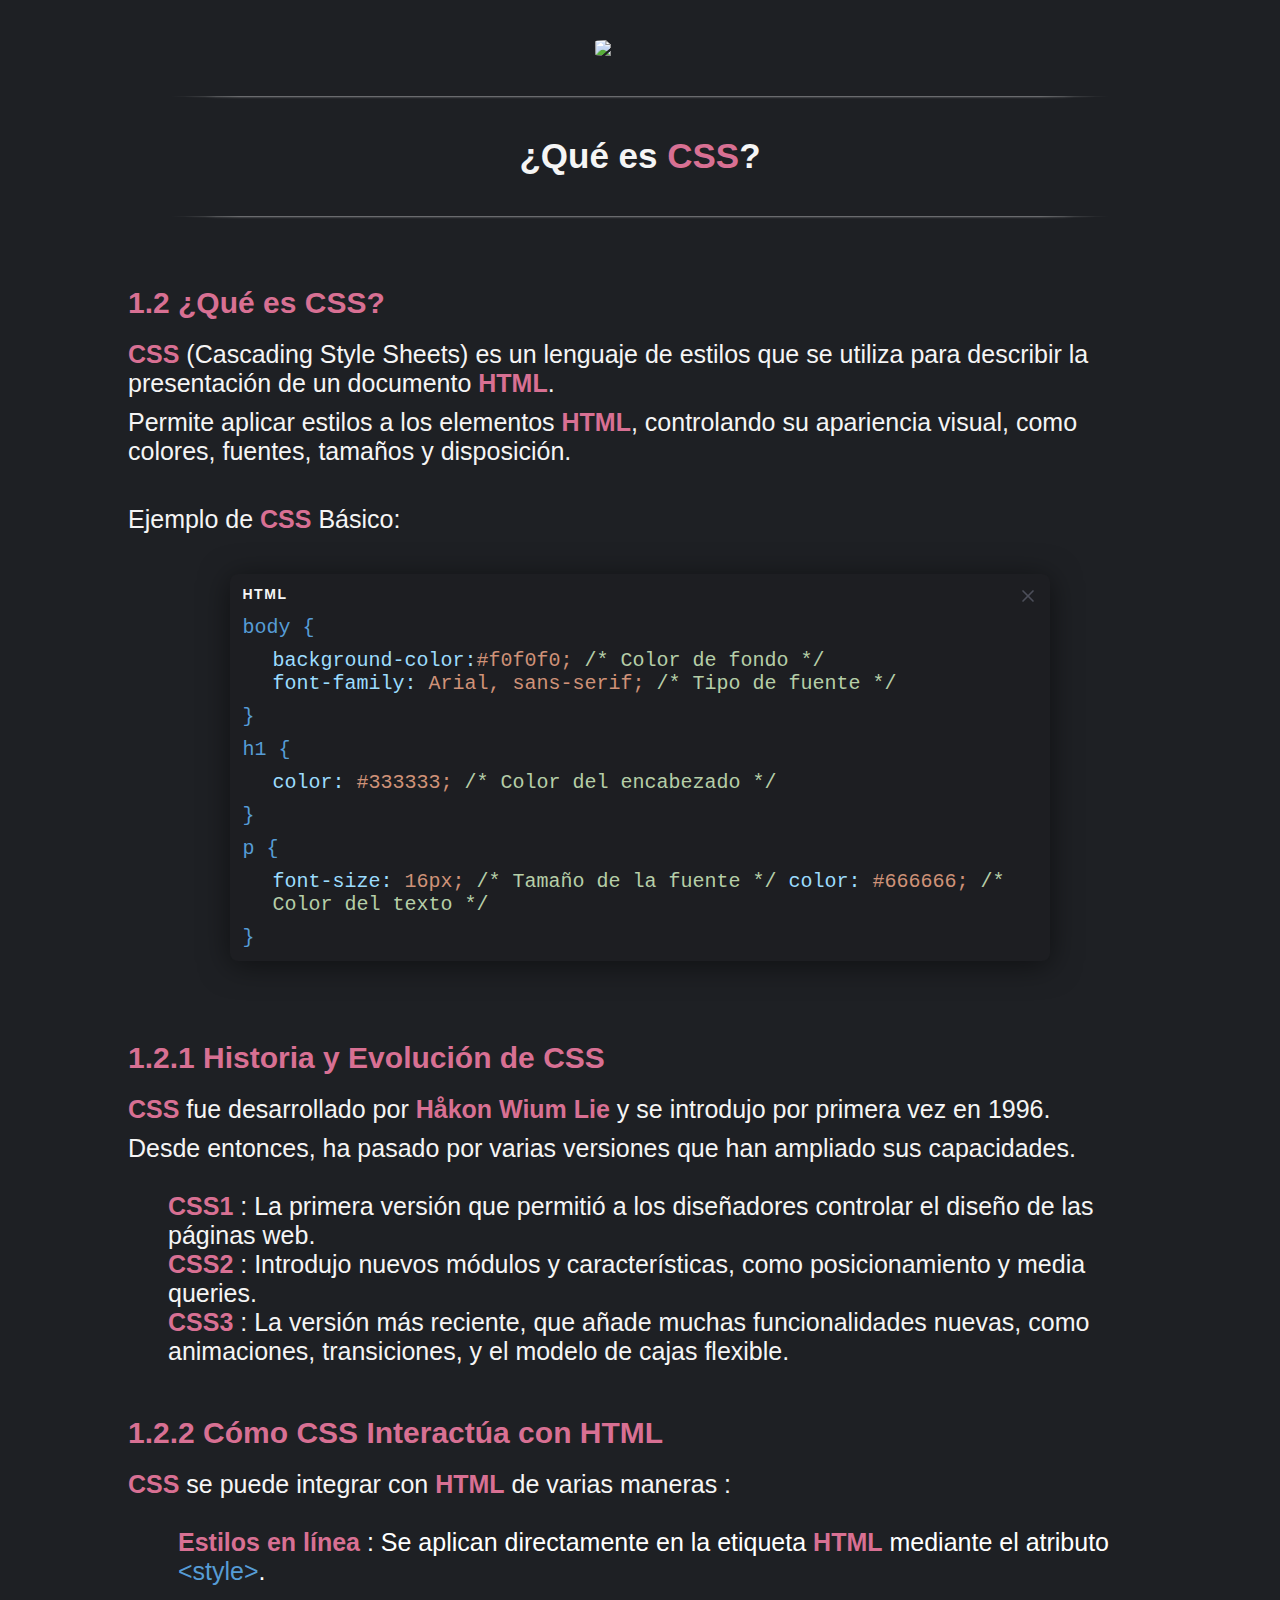
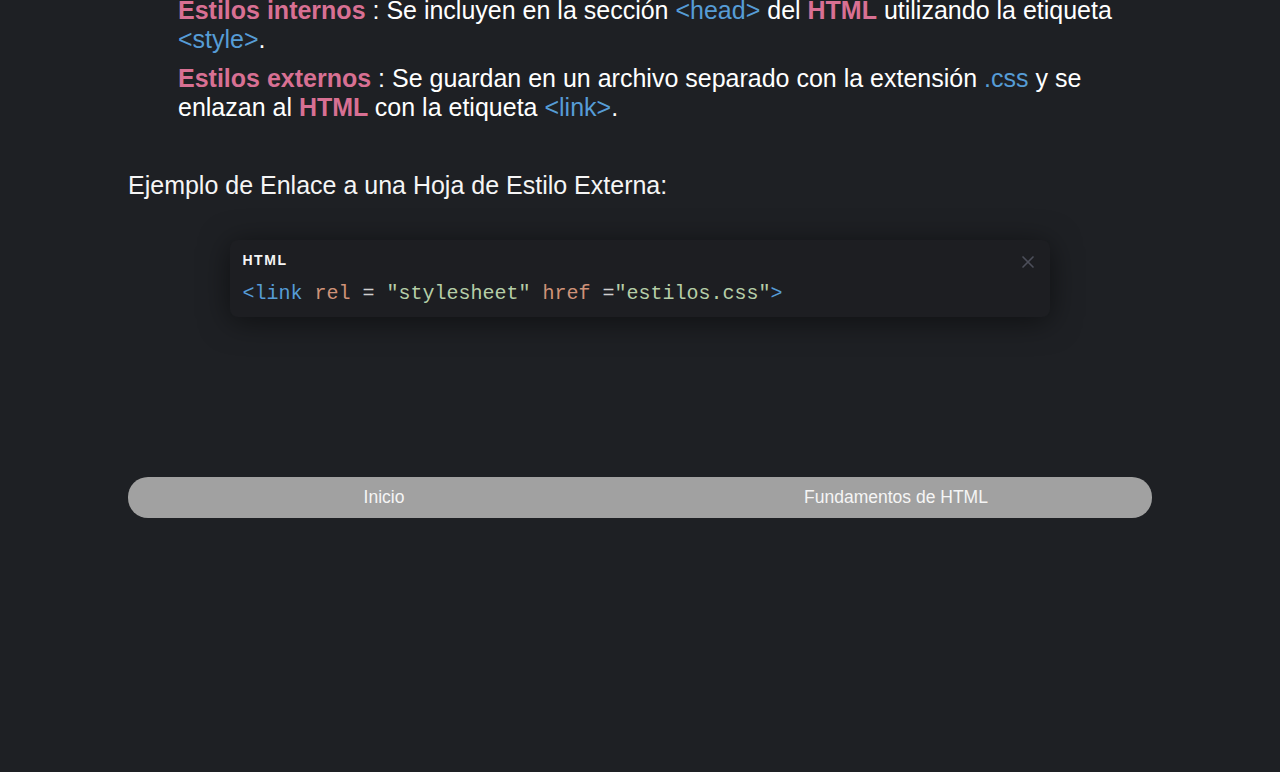
==== src/01-que-es-css.html @ 2f8827a1 "Add files via upload" ====
<!DOCTYPE html>
<html lang="es">
<head>
    <meta charset="UTF-8">
    <meta name="viewport" content="width=device-width, initial-scale=1.0">
    <link href="./styles/html-css.css" rel="stylesheet">
    <link href="./styles/code-window.css" rel="stylesheet">
    <title>Guía de estudio HTML y CSS</title>
</head>
<body>    
    <!-- Header -->
    <header>        
        <div>
            <img src="./assets/img/logo_w.png" width="90px" id="logo">
            <div class="mask"></div>
        </div>
    </header>
    <div class="main-body">
        <!-- Main Section -->
                <div>
                    <h2 class="title">¿Qué es <strong>CSS</strong>?</h2>
                </div>
                <div class="mask"></div>
                <div>
                    <section>
                        <div>
                            <h4 class="cap-title">1.2 ¿Qué es CSS?</h4>
                            <p><strong>CSS</strong> (Cascading Style Sheets) es un lenguaje de estilos que se utiliza para describir la presentación de un documento <strong>HTML</strong>.</p>
                            <p>Permite aplicar estilos a los elementos <strong>HTML</strong>, controlando su apariencia visual, como colores, fuentes, tamaños y disposición.</p>
                            <br>
                            <p>Ejemplo de <strong>CSS</strong> Básico:</p>
                            <!--      CODE WINDOW             -->
                            <div class="code-editor">
                                <div class="code-header">
                                    <span class="code-title">HTML</span>
                                    <svg xmlns="http://www.w3.org/2000/svg" fill="none" viewBox="0 0 24 24" class="icon">
                                        <g stroke-width="0" id="SVGRepo_bgCarrier"></g>
                                        <g stroke-linejoin="round" stroke-linecap="round" id="SVGRepo_tracerCarrier"></g>
                                        <g id="SVGRepo_iconCarrier">
                                            <path stroke-linecap="round" stroke-width="2" stroke="#4C4F5A" d="M6 6L18 18"></path>
                                            <path stroke-linecap="round" stroke-width="2" stroke="#4C4F5A" d="M18 6L6 18"></path>
                                        </g>
                                    </svg>
                                </div>
                                <div class="editor-content">
                                    <code class="code">
                                        <p><span class="color-0">body { </span></p>
                                        <p class="property">
                                            <span class="color-2">background-color:</span><span class="color-3">#f0f0f0;</span><span class="color-1"> /* Color de fondo */</span>
                                            <br>
                                            <span class="color-2">font-family:</span><span class="color-3"> Arial, sans-serif;</span><span class="color-1"> /* Tipo de fuente */</span>
                                        </p>
                                        <p><span class="color-0">}</span></p>
                                        <p><span class="color-0">h1 {</span></p>                                        
                                            <p class="property">
                                                <span class="color-2">color:</span><span class="color-3"> #333333;</span><span class="color-1"> /* Color del encabezado */</span>
                                                <p><span class="color-0">}</span></p>
                                            </p>
                                            <p><span class="color-0">p {</span></p>                                        
                                                <p class="property">
                                                    <span class="color-2">font-size:</span><span class="color-3"> 16px;</span><span class="color-1"> /* Tamaño de la fuente */</span>
                                                    <span class="color-2">color:</span><span class="color-3"> #666666;</span><span class="color-1"> /* Color del texto */</span>                                           
                                                    <p><span class="color-0">}</span></p>
                                    </code>
                                </div>
                            </div>
                            <!--      CODE WINDOW             -->
                        </div>
                        <div>
                            <h4 class="cap-title">1.2.1 Historia y Evolución de CSS</h4>
                            <p><strong>CSS</strong> fue desarrollado por <strong>Håkon Wium Lie</strong> y se introdujo por primera vez en 1996.</p>
                            <p>Desde entonces, ha pasado por varias versiones que han ampliado sus capacidades.</p>
                            <br>
                            <ul>
                                <li><strong>CSS1 </strong>: La primera versión que permitió a los diseñadores controlar el diseño de las páginas web.</li>
                                <li><strong>CSS2 </strong>: Introdujo nuevos módulos y características, como posicionamiento y media queries.</li>
                                <li><strong>CSS3 </strong>: La versión más reciente, que añade muchas funcionalidades nuevas, como animaciones, transiciones, y el modelo de cajas flexible.</li>
                            </ul>
                        </div>
                        <div>
                            <h4 class="cap-title">1.2.2 Cómo CSS Interactúa con HTML</h4>
                            <p><strong>CSS</strong> se puede integrar con <strong>HTML</strong> de varias maneras :</p>                            
                            <br>
                            <ul>
                                <li class="editor-content"><strong>Estilos en línea </strong>: Se aplican directamente en la etiqueta <strong>HTML</strong> mediante el atributo <span class="color-0">&lt;style&gt;</span>.</li>
                                <li class="editor-content"><strong>Estilos internos </strong>: Se incluyen en la sección <span class="color-0">&lt;head&gt;</span> del <strong>HTML</strong> utilizando la etiqueta <span class="color-0">&lt;style&gt;</span>.</li>
                                <li class="editor-content"><strong>Estilos externos </strong>: Se guardan en un archivo separado con la extensión <span class="color-0">.css</span> y se enlazan al <strong>HTML </strong> con la etiqueta <span class="color-0">&lt;link&gt;</span>.</li>                                
                            </ul>
                        </div>
                        <br>
                        <p>Ejemplo de Enlace a una Hoja de Estilo Externa:</p>
                        <!--      CODE WINDOW             -->
                        <div class="code-editor">
                            <div class="code-header">
                                <span class="code-title">HTML</span>
                                <svg xmlns="http://www.w3.org/2000/svg" fill="none" viewBox="0 0 24 24" class="icon">
                                    <g stroke-width="0" id="SVGRepo_bgCarrier"></g>
                                    <g stroke-linejoin="round" stroke-linecap="round" id="SVGRepo_tracerCarrier"></g>
                                    <g id="SVGRepo_iconCarrier">
                                        <path stroke-linecap="round" stroke-width="2" stroke="#4C4F5A" d="M6 6L18 18"></path>
                                        <path stroke-linecap="round" stroke-width="2" stroke="#4C4F5A" d="M18 6L6 18"></path>
                                    </g>
                                </svg>
                            </div>
                            <div class="editor-content">
                                <code class="code">
                                    <p>
                                        <span class="color-0">
                                            <span class="color-0">&lt;link</span> <span class="color-3">rel</span><span class="color-4"> =</span>
                                            <span class="color-1">"stylesheet"</span> <span class="color-3">href</span><span class="color-4"> =</span><span class="color-1">"estilos.css"</span><span class="color-0">&gt;</span>
                                        </span>
                                    </p>
                                    
                                </code>
                            </div>
                        </div>
                        <!--      CODE WINDOW             -->
                    </section>
                </div>                
    </div>
    <!-- Footer -->
    <footer>
        <div class="footer-nav">
            <a href="./index.html" class="prev">
                <p>Inicio</p>
            </a>             
            <a href="./02-fundamentos-html.html" class="next">
                <p>Fundamentos de HTML</p>
            </a>            
        </div>
        <br>
        <br>
        <br>
        <br>
        <br>
        <br>
        <br>
        <br>
    </footer>
</body>
</html>
---- src/styles/html-css.css ----
/* variables.css */
:root {
    
    --bg-color-main: #1e2024;
    --bg-color-alt: #2f2f2f;
    --bg-post-color: #21212165;
    --bg-post-color-hover: #3f2a2a65;
    --text-color-main: #f5f5f5;
    --text-color-pink: #d87093;
    --text-color-alt: #A1A1A1;
    --text-color-green: #699c8b;
    --link-color-main: #ce396b;
    --link-color-alt: #D98D45;
    --font-family-main: 'Segoe UI', Tahoma, Geneva, Verdana, sans-serif;    
    --font-family-alt: 'Courier New', Courier, monospace;

    --font-size-xsmall: 0.75rem;
    --font-size-small: 0.875rem;   /* 14px */
    --font-size-medium: 1.25rem;      /* 16px */
    --font-size-large: 1.5rem;     /* 20px */
    --font-size-xlarge: 1.75rem;     /* 24px */
    --font-size-2xlarge: 2.25rem;

    --spacing-small: 0.5rem;        /* 8px */
    --spacing-medium: 1rem;         /* 16px */
    --spacing-large: 1.5rem;        /* 24px */    
        
}

*,
*::before,
*::after {
    box-sizing: border-box;
    list-style: none;
    text-decoration: none;
    color: inherit;
    margin: 0;  
    font-size: var(--font-size-medium);    
}

*::selection {
    color: var(--text-color-pink);
    background: var(--bg-post-color-hover);
}

header {
    margin-top: 2rem;
}

strong { color: var(--text-color-pink); font-size: inherit;}

body {
    background-color: var(--bg-color-main);
    font-family: var(--font-family-main); color: var(--text-color-main);
    width: 80%; max-width: calc(48*var(--font-size-medium)); /* 768px / 48rem */ margin: 0 auto;            
}

#logo { border-radius: 10%; display: block; margin: 0 auto 2rem auto;}

.title { font-size: var(--font-size-xlarge); text-align: center;}

.mask { 
    overflow:hidden; height:20px; 
    margin-bottom: 1rem; margin-top: 2rem;
    &:after { 
        content:''; 
        display:block; margin:-25px auto 0;
        width:100%; height:25px;  
        border-radius:125px / 12px;  
        box-shadow:0 0 3px var(--text-color-main);
    }
}
h3.title {font-size: var(--font-size-medium);}
.cap-title {font-size: var(--font-size-large); margin-top: 2.5rem; margin-bottom: 1rem; color: var(--text-color-pink);}
p { text-align: left; margin-top: .5rem; font-size: var(--font-size-medium); font-weight: 400;}        


.footer-nav {
    width: 100%; margin-bottom: .5rem; margin-top: 8rem; border-radius: 8rem;
    display: flex; justify-content: center; flex: auto;
}

.footer-nav a {
    transition: all .5s ease-in-out;    
    width: 50%; 
    display: flex; flex: auto; flex-direction: row; justify-content: center;  border-radius: 0 1rem 1rem 0; background-color: var(--text-color-alt);
    text-align: right; 
    & div { width: fit-content;}
    &:first-of-type {            
        border-radius: 1rem 0 0 1rem;
    }
    & p {
        transition: all .3s ease-in-out; font-size: var(--font-size-small); margin: .5rem 0;
    }
}


.prev:hover {
    background-color: var(--text-color-pink);     
}

.next:hover {
    background-color: var(--text-color-pink);   
}
---- src/styles/code-window.css ----
@import url("./html-css.css");

.code-editor {
  max-width: 80%;
  background-color: #1d1e22;
  box-shadow: 0px 4px 30px rgba(0, 0, 0, 0.5);
  border-radius: 8px;
  padding: 2px;
  margin: 2rem auto 4rem;   
  & *{
    font-size: 20px;
  }
}

.code-header {
  display: flex; 
  align-items: start;
  justify-content: space-between;
  margin: 10px;
}

.code-title {
  font-family: Lato, sans-serif;
  font-weight: 900;
  font-size: 14px;
  letter-spacing: 1.57px;
  color: var(--text-color-main);
}

.icon {
  width: 20px;
  transition: .2s ease;
}

.icon:hover {
  cursor: pointer;
  border-radius: 50px;
  background-color: #6e7281;
}

.editor-content {
  margin: 0 10px 10px;
  color: white;
}

.property {
  margin-left: 30px;  
}
.subproperty {
  margin-left: 60px;
}

.property:hover {
  cursor: text;
}

.editor-content .color-0 {
  color: rgb(86 156 214);
}

.editor-content .color-1 {
  color: rgb(182 206 168);
}

.editor-content .color-2 {
  color: rgb(156 220 254);
}

.editor-content .color-3 {
  color: rgb(207 146 120);
}

.editor-content .color-4 {
  color: rgb(207 207 207);
}

.color-preview-1,.color-preview-2 {
  height: 8px;
  width: 8px;
  border: 1px solid #fff;
  display: inline-block;
  margin-right: 3px;
}

.color-preview-1 {
  background-color: #1d1e22;
}

.color-preview-1 {
  background-color: rgba(0, 0, 0, 0.5);
}
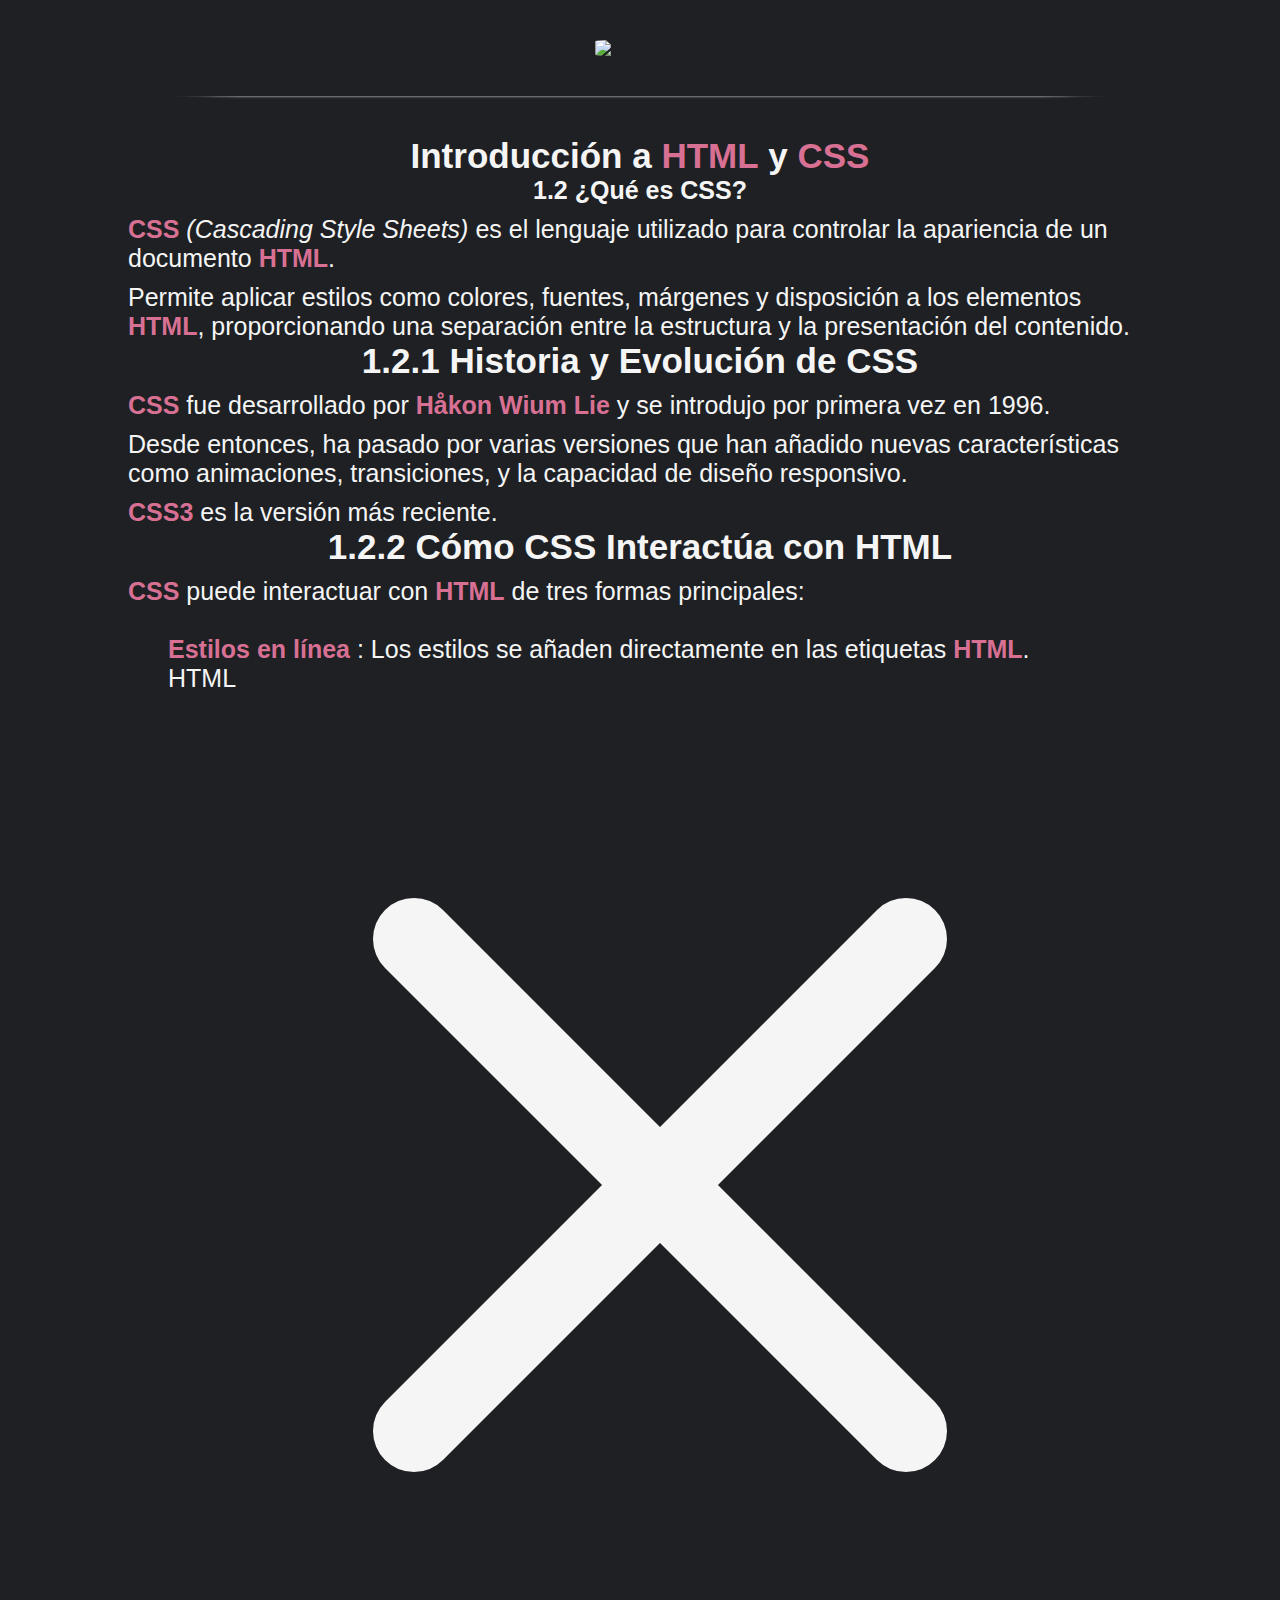
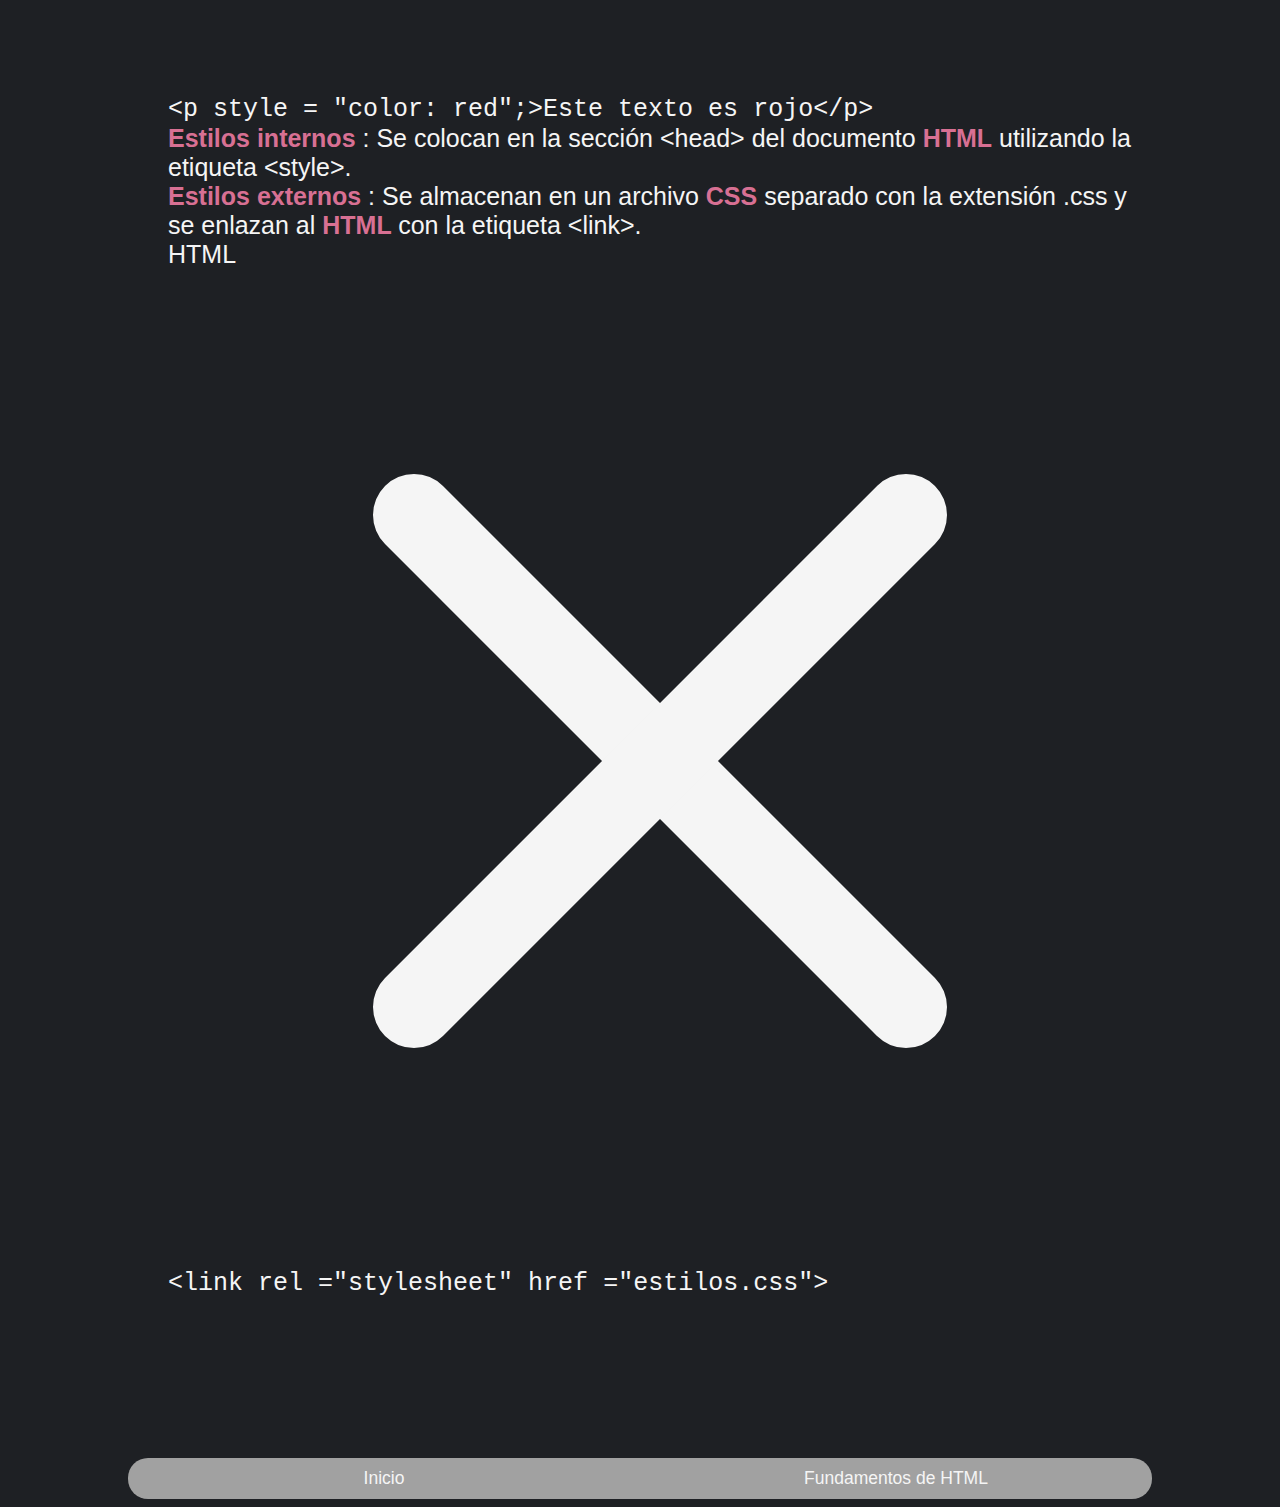
==== commit 5d9671fd: "Add files via upload" ====
--- a/src/01-que-es-css.html
+++ b/src/01-que-es-css.html
@@ -17,106 +17,62 @@
     </header>
     <div class="main-body">
         <!-- Main Section -->
+        <div>
+            <h1 class="title">Introducción a <strong>HTML</strong> y <strong>CSS</strong></h1>
+        </div>
+        <div class="line"></div>
+        <div>
+            <section>
                 <div>
-                    <h2 class="title">¿Qué es <strong>CSS</strong>?</h2>
+                    <h3 class="title">1.2 ¿Qué es CSS?</h3>
+                    <p><strong>CSS</strong> <em>(Cascading Style Sheets)</em> es el lenguaje utilizado para controlar la apariencia de un documento <strong>HTML</strong>.</p>
+                    <p>Permite aplicar estilos como <span class="color-3">colores</span>, <span class="font-alt">fuentes</span>, <span class="margin-1">márgenes</span> y disposición a los elementos <strong>HTML</strong>, proporcionando una separación entre la estructura y la presentación del contenido.</p>                    
                 </div>
-                <div class="mask"></div>
+                <div class="line"></div>
                 <div>
-                    <section>
-                        <div>
-                            <h4 class="cap-title">1.2 ¿Qué es CSS?</h4>
-                            <p><strong>CSS</strong> (Cascading Style Sheets) es un lenguaje de estilos que se utiliza para describir la presentación de un documento <strong>HTML</strong>.</p>
-                            <p>Permite aplicar estilos a los elementos <strong>HTML</strong>, controlando su apariencia visual, como colores, fuentes, tamaños y disposición.</p>
-                            <br>
-                            <p>Ejemplo de <strong>CSS</strong> Básico:</p>
+                    <h4 class="title">1.2.1 Historia y Evolución de CSS</h4>
+                    <p><strong>CSS</strong> fue desarrollado por <strong>Håkon Wium Lie</strong> y se introdujo por primera vez en 1996.</p>
+                    <p>Desde entonces, ha pasado por varias versiones que han añadido nuevas características como animaciones, transiciones, y la capacidad de diseño responsivo.</p>
+                    <p><strong>CSS3</strong> es la versión más reciente.</p>
+                </div>
+                <div class="line"></div>
+                <div>
+                    <h4 class="title">1.2.2 Cómo CSS Interactúa con HTML</h4>
+                    <p><strong>CSS</strong> puede interactuar con <strong>HTML</strong> de tres formas principales:</p>                            
+                    <br>
+                    <ul>
+                        <li><strong>Estilos en línea </strong>: Los estilos se añaden directamente en las etiquetas <strong>HTML</strong>.</li>                        
+                        <li>
                             <!--      CODE WINDOW             -->
                             <div class="code-editor">
-                                <div class="code-header">
-                                    <span class="code-title">HTML</span>
-                                    <svg xmlns="http://www.w3.org/2000/svg" fill="none" viewBox="0 0 24 24" class="icon">
-                                        <g stroke-width="0" id="SVGRepo_bgCarrier"></g>
-                                        <g stroke-linejoin="round" stroke-linecap="round" id="SVGRepo_tracerCarrier"></g>
-                                        <g id="SVGRepo_iconCarrier">
-                                            <path stroke-linecap="round" stroke-width="2" stroke="#4C4F5A" d="M6 6L18 18"></path>
-                                            <path stroke-linecap="round" stroke-width="2" stroke="#4C4F5A" d="M18 6L6 18"></path>
-                                        </g>
-                                    </svg>
-                                </div>
+                                <div class="code-header"><span class="code-title">HTML</span><svg xmlns="http://www.w3.org/2000/svg" fill="none" viewBox="0 0 24 24" class="icon"><g stroke-width="0" id="SVGRepo_bgCarrier"></g><g stroke-linejoin="round" stroke-linecap="round" id="SVGRepo_tracerCarrier"></g><g id="SVGRepo_iconCarrier"><path stroke-linecap="round" stroke-width="2" stroke="#f5f5f5" d="M6 6L18 18"></path><path stroke-linecap="round" stroke-width="2" stroke="#f5f5f5" d="M18 6L6 18"></path></g></svg></div>
                                 <div class="editor-content">
-                                    <code class="code">
-                                        <p><span class="color-0">body { </span></p>
-                                        <p class="property">
-                                            <span class="color-2">background-color:</span><span class="color-3">#f0f0f0;</span><span class="color-1"> /* Color de fondo */</span>
-                                            <br>
-                                            <span class="color-2">font-family:</span><span class="color-3"> Arial, sans-serif;</span><span class="color-1"> /* Tipo de fuente */</span>
-                                        </p>
-                                        <p><span class="color-0">}</span></p>
-                                        <p><span class="color-0">h1 {</span></p>                                        
-                                            <p class="property">
-                                                <span class="color-2">color:</span><span class="color-3"> #333333;</span><span class="color-1"> /* Color del encabezado */</span>
-                                                <p><span class="color-0">}</span></p>
-                                            </p>
-                                            <p><span class="color-0">p {</span></p>                                        
-                                                <p class="property">
-                                                    <span class="color-2">font-size:</span><span class="color-3"> 16px;</span><span class="color-1"> /* Tamaño de la fuente */</span>
-                                                    <span class="color-2">color:</span><span class="color-3"> #666666;</span><span class="color-1"> /* Color del texto */</span>                                           
-                                                    <p><span class="color-0">}</span></p>
+                                    <code class="code">                                                                                
+                                        <p><span class="color-0">&lt;p </span><span class="color-1">style</span> = <span class="color-3">"color: red"</span><span class="color-0">;&gt;</span><span class="color-red">Este texto es rojo</span><span class="color-0">&lt;/p&gt;</span>                                                                                                                        
                                     </code>
                                 </div>
                             </div>
                             <!--      CODE WINDOW             -->
-                        </div>
-                        <div>
-                            <h4 class="cap-title">1.2.1 Historia y Evolución de CSS</h4>
-                            <p><strong>CSS</strong> fue desarrollado por <strong>Håkon Wium Lie</strong> y se introdujo por primera vez en 1996.</p>
-                            <p>Desde entonces, ha pasado por varias versiones que han ampliado sus capacidades.</p>
-                            <br>
-                            <ul>
-                                <li><strong>CSS1 </strong>: La primera versión que permitió a los diseñadores controlar el diseño de las páginas web.</li>
-                                <li><strong>CSS2 </strong>: Introdujo nuevos módulos y características, como posicionamiento y media queries.</li>
-                                <li><strong>CSS3 </strong>: La versión más reciente, que añade muchas funcionalidades nuevas, como animaciones, transiciones, y el modelo de cajas flexible.</li>
-                            </ul>
-                        </div>
-                        <div>
-                            <h4 class="cap-title">1.2.2 Cómo CSS Interactúa con HTML</h4>
-                            <p><strong>CSS</strong> se puede integrar con <strong>HTML</strong> de varias maneras :</p>                            
-                            <br>
-                            <ul>
-                                <li class="editor-content"><strong>Estilos en línea </strong>: Se aplican directamente en la etiqueta <strong>HTML</strong> mediante el atributo <span class="color-0">&lt;style&gt;</span>.</li>
-                                <li class="editor-content"><strong>Estilos internos </strong>: Se incluyen en la sección <span class="color-0">&lt;head&gt;</span> del <strong>HTML</strong> utilizando la etiqueta <span class="color-0">&lt;style&gt;</span>.</li>
-                                <li class="editor-content"><strong>Estilos externos </strong>: Se guardan en un archivo separado con la extensión <span class="color-0">.css</span> y se enlazan al <strong>HTML </strong> con la etiqueta <span class="color-0">&lt;link&gt;</span>.</li>                                
-                            </ul>
-                        </div>
-                        <br>
-                        <p>Ejemplo de Enlace a una Hoja de Estilo Externa:</p>
-                        <!--      CODE WINDOW             -->
-                        <div class="code-editor">
-                            <div class="code-header">
-                                <span class="code-title">HTML</span>
-                                <svg xmlns="http://www.w3.org/2000/svg" fill="none" viewBox="0 0 24 24" class="icon">
-                                    <g stroke-width="0" id="SVGRepo_bgCarrier"></g>
-                                    <g stroke-linejoin="round" stroke-linecap="round" id="SVGRepo_tracerCarrier"></g>
-                                    <g id="SVGRepo_iconCarrier">
-                                        <path stroke-linecap="round" stroke-width="2" stroke="#4C4F5A" d="M6 6L18 18"></path>
-                                        <path stroke-linecap="round" stroke-width="2" stroke="#4C4F5A" d="M18 6L6 18"></path>
-                                    </g>
-                                </svg>
+                        </li>
+                        <li><strong>Estilos internos </strong>: Se colocan en la sección <span class="color-0">&lt;head&gt;</span> del documento <strong>HTML</strong> utilizando la etiqueta <span class="color-0">&lt;style&gt;</span>.</li>
+                        <li><strong>Estilos externos </strong>: Se almacenan en un archivo <strong>CSS</strong> separado con la extensión <span class="color-0">.css</span> y se enlazan al <strong>HTML </strong> con la etiqueta <span class="color-0">&lt;link&gt;</span>.</li>                                
+                        <li>
+                            <!--      CODE WINDOW             -->
+                            <div class="code-editor">
+                                <div class="code-header"><span class="code-title">HTML</span><svg xmlns="http://www.w3.org/2000/svg" fill="none" viewBox="0 0 24 24" class="icon"><g stroke-width="0" id="SVGRepo_bgCarrier"></g><g stroke-linejoin="round" stroke-linecap="round" id="SVGRepo_tracerCarrier"></g><g id="SVGRepo_iconCarrier"><path stroke-linecap="round" stroke-width="2" stroke="#f5f5f5" d="M6 6L18 18"></path><path stroke-linecap="round" stroke-width="2" stroke="#f5f5f5" d="M18 6L6 18"></path></g></svg></div>
+                                <div class="editor-content">
+                                    <code class="code">                                                                                
+                                        <p><span class="color-0">&lt;link</span> <span class="color-3">rel</span><span class="color-4"> =</span><span class="color-1">"stylesheet"</span> <span class="color-3">href</span><span class="color-4"> =</span><span class="color-1">"estilos.css"</span><span class="color-0">&gt;</span></p>
+                                    </code>
+                                </div>
                             </div>
-                            <div class="editor-content">
-                                <code class="code">
-                                    <p>
-                                        <span class="color-0">
-                                            <span class="color-0">&lt;link</span> <span class="color-3">rel</span><span class="color-4"> =</span>
-                                            <span class="color-1">"stylesheet"</span> <span class="color-3">href</span><span class="color-4"> =</span><span class="color-1">"estilos.css"</span><span class="color-0">&gt;</span>
-                                        </span>
-                                    </p>
-                                    
-                                </code>
-                            </div>
-                        </div>
-                        <!--      CODE WINDOW             -->
-                    </section>
-                </div>                
+                            <!--      CODE WINDOW             -->
+                        </li>
+                    </ul>
+                </div>  
+                <div class="line final"></div>              
+            </section>
+        </div>                
     </div>
     <!-- Footer -->
     <footer>
@@ -124,18 +80,10 @@
             <a href="./index.html" class="prev">
                 <p>Inicio</p>
             </a>             
-            <a href="./02-fundamentos-html.html" class="next">
+            <a href="./02-1-fundamentos-html.html" class="next">
                 <p>Fundamentos de HTML</p>
             </a>            
         </div>
-        <br>
-        <br>
-        <br>
-        <br>
-        <br>
-        <br>
-        <br>
-        <br>
     </footer>
 </body>
 </html>
